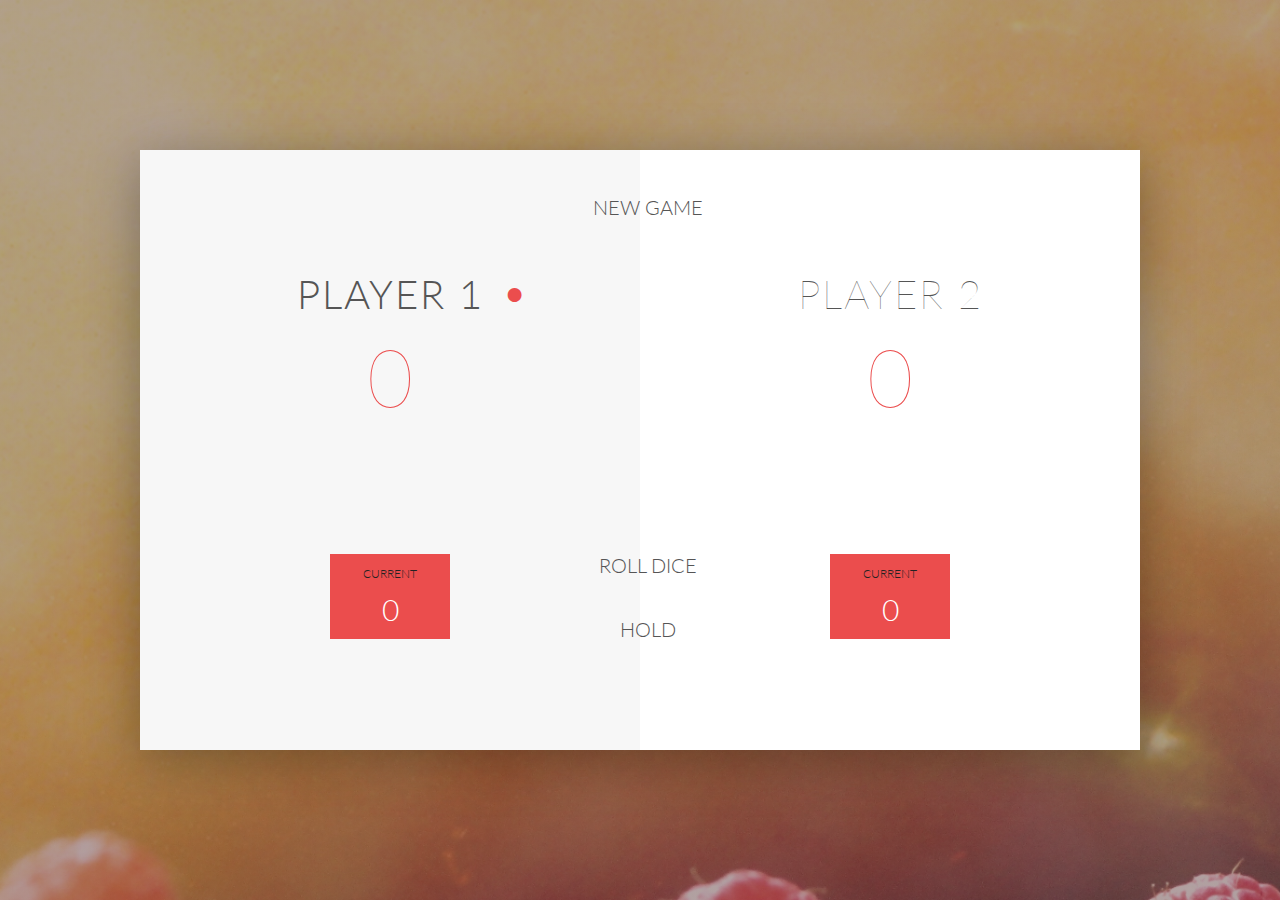
==== Coding challenges/6 pig game/index.html @ da44d436 "half way there in challenge 6 pig game" ====
<!DOCTYPE html>
<html lang="en">
    <head>
        <meta charset="UTF-8">
        <link href="https://fonts.googleapis.com/css?family=Lato:100,300,600" rel="stylesheet" type="text/css">
        <link href="http://code.ionicframework.com/ionicons/2.0.1/css/ionicons.min.css" rel="stylesheet" type="text/css">
        <link type="text/css" rel="stylesheet" href="style.css">
        
        <title>Pig Game</title>
    </head>

    <body>
        <div class="wrapper clearfix">
            <div class="player-0-panel active">
                <div class="player-name" id="name-0">Player 1</div>
                <div class="player-score" id="score-0">43</div>
                <div class="player-current-box">
                    <div class="player-current-label">Current</div>
                    <div class="player-current-score" id="current-0">11</div>
                </div>
            </div>
            
            <div class="player-1-panel">
                <div class="player-name" id="name-1">Player 2</div>
                <div class="player-score" id="score-1">72</div>
                <div class="player-current-box">
                    <div class="player-current-label">Current</div>
                    <div class="player-current-score" id="current-1">0</div>
                </div>
            </div>
            
            <button class="btn-new"><i class="ion-ios-plus-outline"></i>New game</button>
            <button class="btn-roll"><i class="ion-ios-loop"></i>Roll dice</button>
            <button class="btn-hold"><i class="ion-ios-download-outline"></i>Hold</button>
            
            <img src="dice-5.png" alt="Dice" class="dice">
        </div>
        
        <script src="app.js"></script>
    </body>
</html>
---- Coding challenges/6 pig game/style.css ----
/**********************************************
*** GENERAL
**********************************************/

* {
    margin: 0;
    padding: 0;
    box-sizing: border-box;
    
}

.clearfix::after {
    content: "";
    display: table;
    clear: both;
}

body {
    background-image: linear-gradient(rgba(62, 20, 20, 0.4), rgba(62, 20, 20, 0.4)), url(back.jpg);
    background-size: cover;
    background-position: center;
    font-family: Lato;
    font-weight: 300;
    position: relative;
    height: 100vh;
    color: #555;
}

.wrapper {
    width: 1000px;
    position: absolute;
    top: 50%;
    left: 50%;
    transform: translate(-50%, -50%);
    background-color: #fff;
    box-shadow: 0px 10px 50px rgba(0, 0, 0, 0.3);
    overflow: hidden;
}

.player-0-panel,
.player-1-panel {
    width: 50%;
    float: left;
    height: 600px;
    padding: 100px;
}



/**********************************************
*** PLAYERS
**********************************************/

.player-name {
    font-size: 40px;
    text-align: center;
    text-transform: uppercase;
    letter-spacing: 2px;
    font-weight: 100;
    margin-top: 20px;
    margin-bottom: 10px;
    position: relative;
}

.player-score {
    text-align: center;
    font-size: 80px;
    font-weight: 100;
    color: #EB4D4D;
    margin-bottom: 130px;
}

.active { background-color: #f7f7f7; }
.active .player-name { font-weight: 300; }

.active .player-name::after {
    content: "\2022";
    font-size: 47px;
    position: absolute;
    color: #EB4D4D;
    top: -7px;
    right: 10px;
    
}

.player-current-box {
    background-color: #EB4D4D;
    color: #fff;
    width: 40%;
    margin: 0 auto;
    padding: 12px;
    text-align: center;
}

.player-current-label {
    text-transform: uppercase;
    margin-bottom: 10px;
    font-size: 12px;
    color: #222;
}

.player-current-score {
    font-size: 30px;
}

button {
    position: absolute;
    width: 200px;
    left: 50%;
    transform: translateX(-50%);
    color: #555;
    background: none;
    border: none;
    font-family: Lato;
    font-size: 20px;
    text-transform: uppercase;
    cursor: pointer;
    font-weight: 300;
    transition: background-color 0.3s, color 0.3s;
}

button:hover { font-weight: 600; }
button:hover i { margin-right: 20px; }

button:focus {
    outline: none;
}

i {
    color: #EB4D4D;
    display: inline-block;
    margin-right: 15px;
    font-size: 32px;
    line-height: 1;
    vertical-align: text-top;
    margin-top: -4px;
    transition: margin 0.3s;
}

.btn-new { top: 45px;}
.btn-roll { top: 403px;}
.btn-hold { top: 467px;}

.dice {
    position: absolute;
    left: 50%;
    top: 178px;
    transform: translateX(-50%);
    height: 100px;
    box-shadow: 0px 10px 60px rgba(0, 0, 0, 0.10);
}

.winner { background-color: #f7f7f7; }
.winner .player-name { font-weight: 300; color: #EB4D4D; }
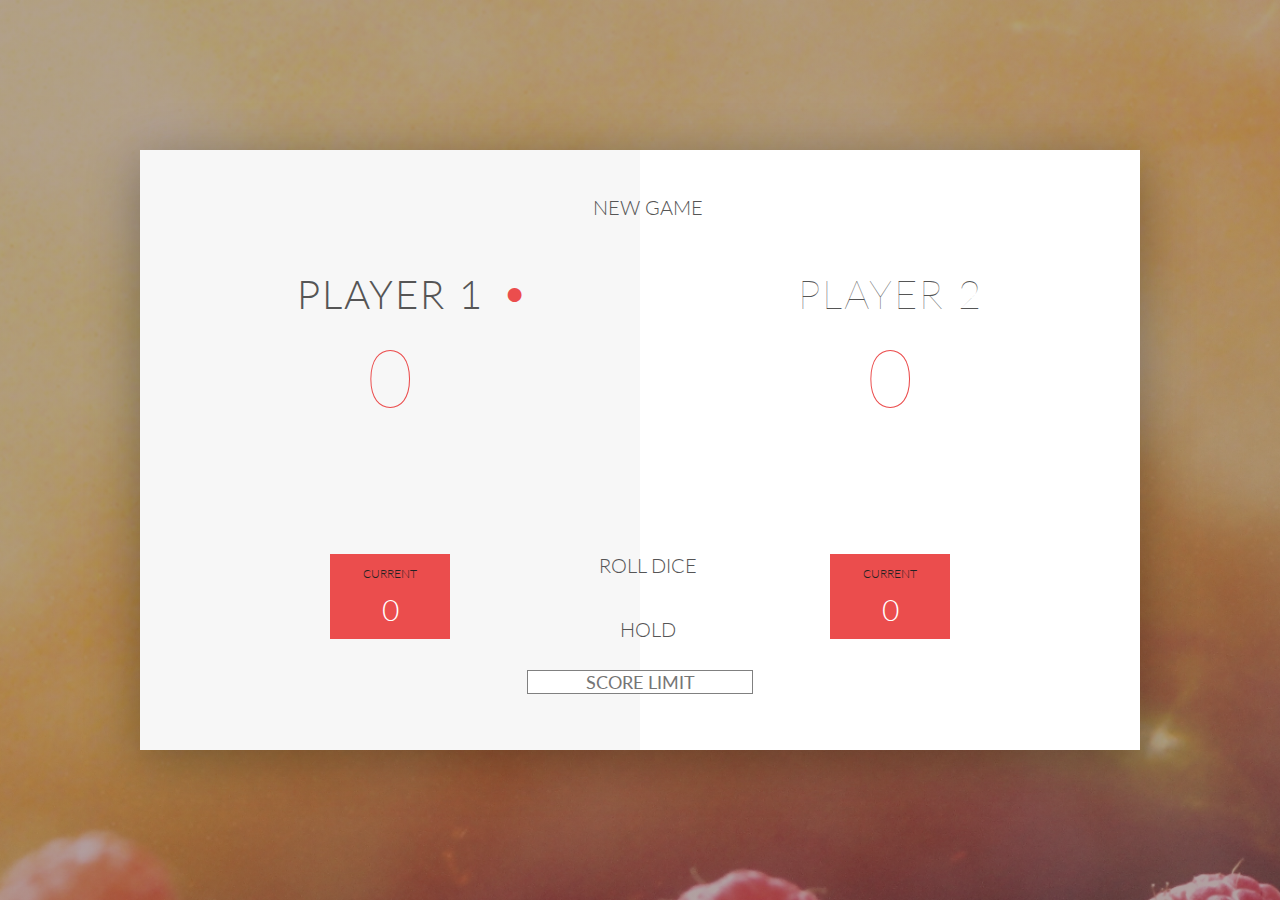
==== commit 92a61838: "finished pig game and challenges" ====
--- a/Coding challenges/6 pig game/index.html
+++ b/Coding challenges/6 pig game/index.html
@@ -32,8 +32,10 @@
             <button class="btn-new"><i class="ion-ios-plus-outline"></i>New game</button>
             <button class="btn-roll"><i class="ion-ios-loop"></i>Roll dice</button>
             <button class="btn-hold"><i class="ion-ios-download-outline"></i>Hold</button>
+            <input type="text" placeholder="Score limit" class="score">
             
-            <img src="dice-5.png" alt="Dice" class="dice">
+            <img src="dice-5.png" alt="first dice" class="dice">
+            <img src="dice-3.png" alt="second dice" class="dice second-dice">
         </div>
         
         <script src="app.js"></script>
--- a/Coding challenges/6 pig game/style.css
+++ b/Coding challenges/6 pig game/style.css
@@ -1,6 +1,20 @@
 /**********************************************
 *** GENERAL
 **********************************************/
+
+.score {
+    position: absolute;
+    left: 50%;
+    transform: translateX(-50%);
+    padding: 0px;
+    font-family: Lato;
+    color: #555;
+    top: 520px;
+    border: solid 1px gray;
+    text-align: center;
+    font-size: 18px;
+    text-transform: uppercase;
+}
 
 * {
     margin: 0;
@@ -150,5 +164,9 @@
     box-shadow: 0px 10px 60px rgba(0, 0, 0, 0.10);
 }
 
+.second-dice {
+    top: 290px;
+}
+
 .winner { background-color: #f7f7f7; }
 .winner .player-name { font-weight: 300; color: #EB4D4D; }